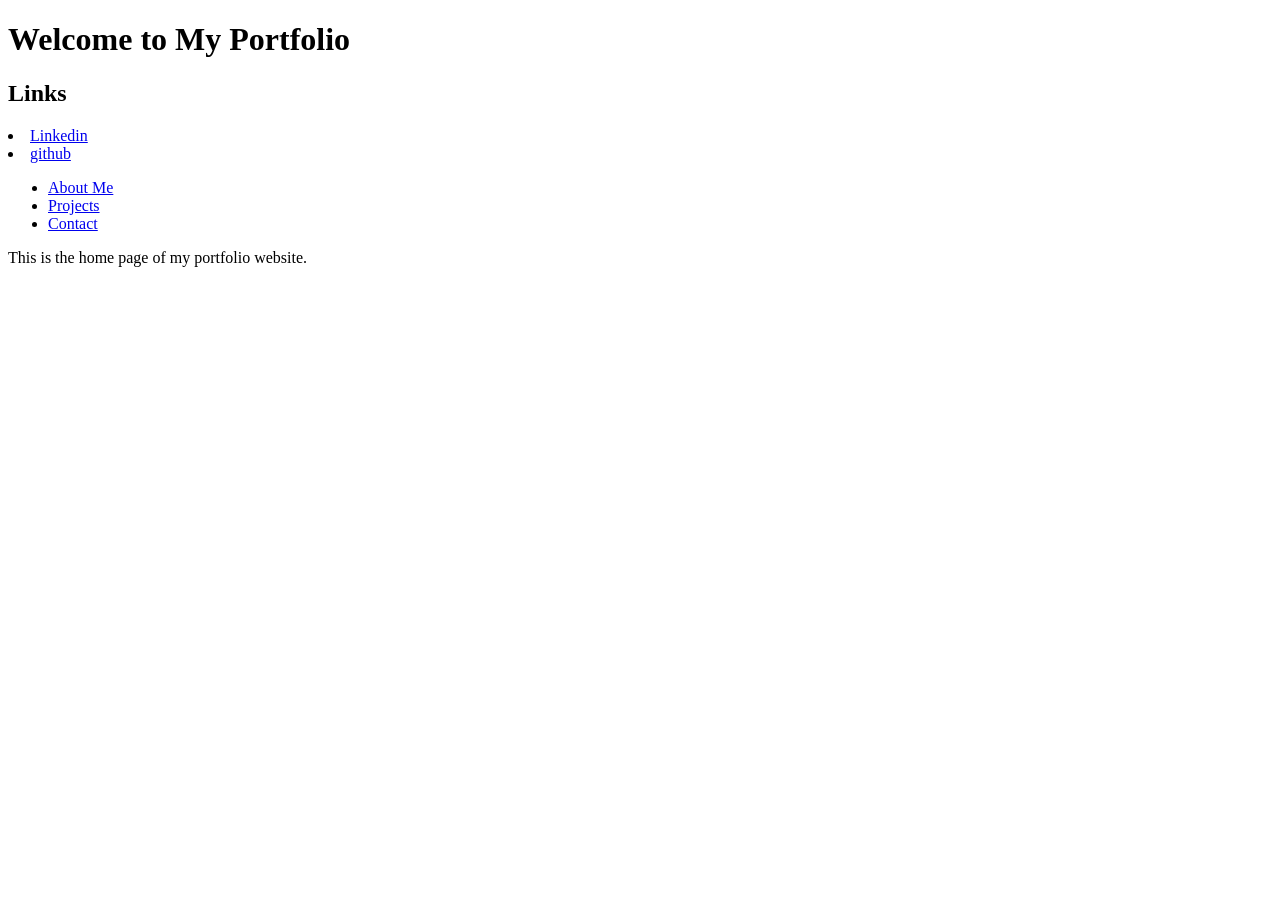
==== index.html @ 56b5206d "school projects" ====
<!DOCTYPE html>
<html lang="en">
<head>
    <meta charset="UTF-8">
    <meta name="viewport" content="width=device-width, initial-scale=1.0">
    <title>My Portfolio</title>
    <link rel="stylesheet" href="styles.css">
</head>
<body>
    <header>
        <h1>Welcome to My Portfolio</h1>
    </header>
    <header>
      <h2>Links</h2>
    </header>
    <li><a href="https://www.linkedin.com/in/jack-patchell/" target="_blank" rel="noopener noreferrer">Linkedin</a></li>
    <li><a href="https://github.com/jpatch22" target="_blank" rel="noopener noreferrer">github</a></li>
    <nav>
        <ul>
            <li><a href="about.html">About Me</a></li>
            <li><a href="projects.html">Projects</a></li>
            <li><a href="contact.html">Contact</a></li>
        </ul>
    </nav>
    <section>
        <p>This is the home page of my portfolio website.</p>
    </section>
</body>
</html>
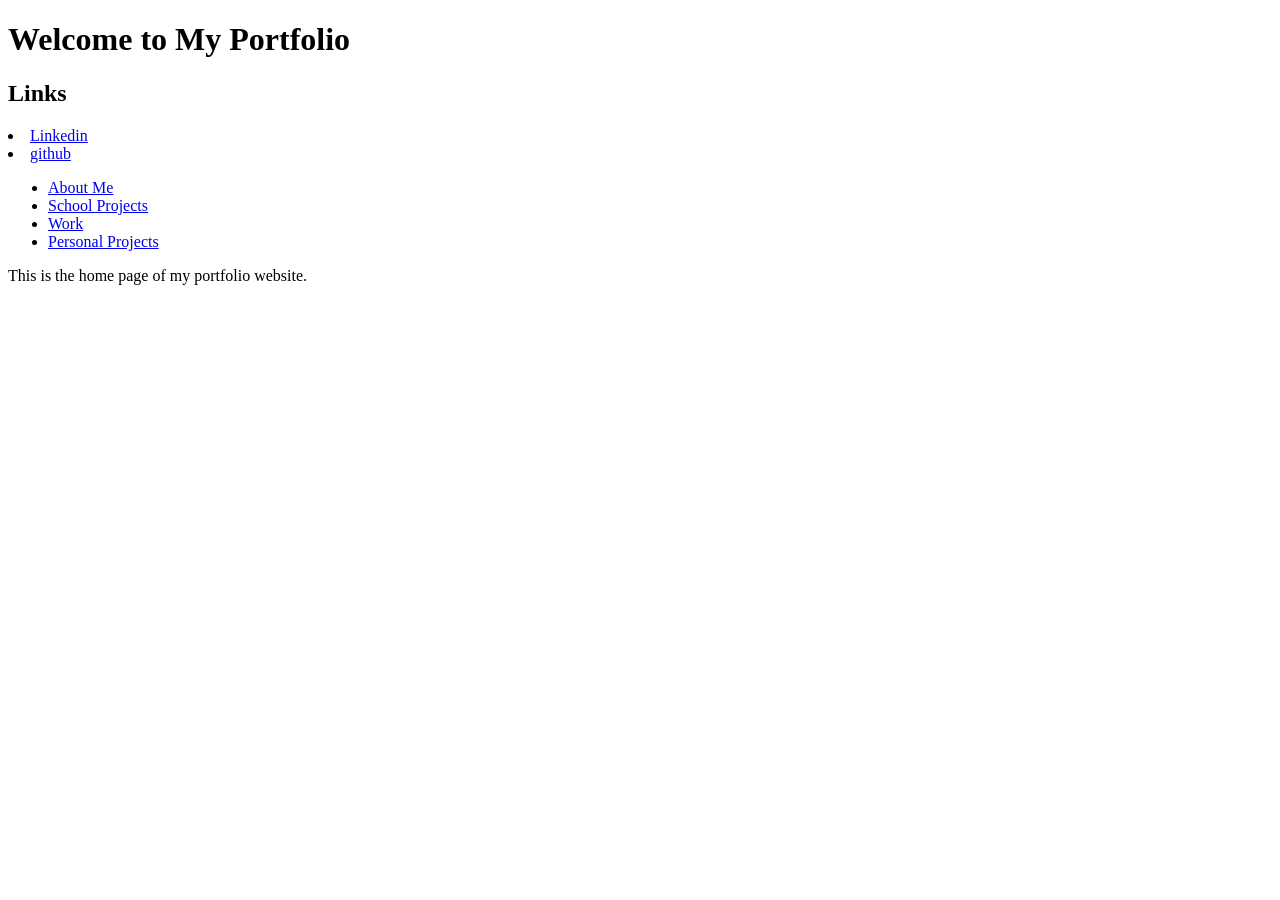
==== commit d3e864c7: "add files" ====
--- a/index.html
+++ b/index.html
@@ -18,8 +18,9 @@
     <nav>
         <ul>
             <li><a href="about.html">About Me</a></li>
-            <li><a href="projects.html">Projects</a></li>
-            <li><a href="contact.html">Contact</a></li>
+            <li><a href="school_projects.html">School Projects</a></li>
+            <li><a href="work.html">Work</a></li>
+            <li><a href="personal_projects.html">Personal Projects</a></li>
         </ul>
     </nav>
     <section>
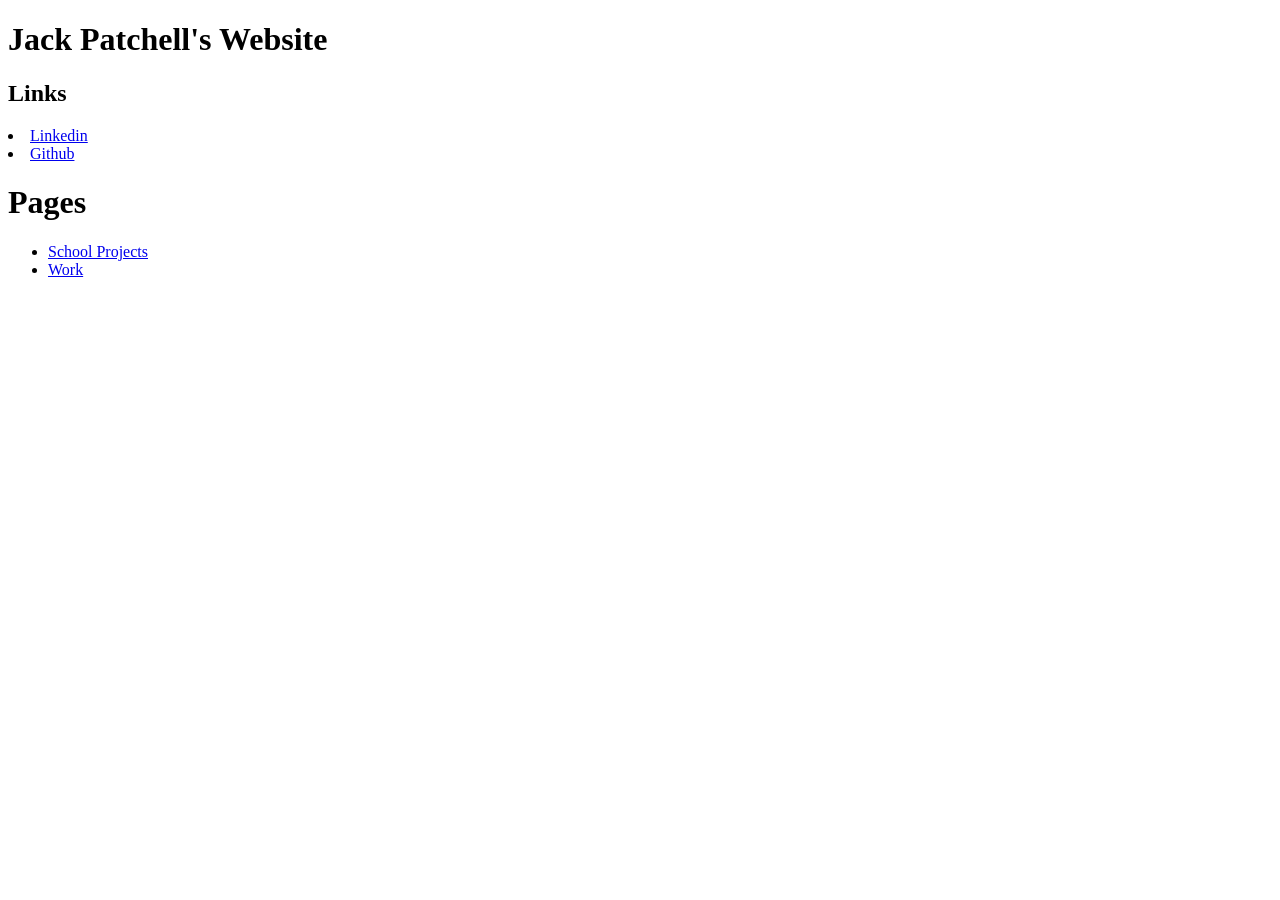
==== commit 2b089dea: "improvements" ====
--- a/index.html
+++ b/index.html
@@ -8,24 +8,27 @@
 </head>
 <body>
     <header>
-        <h1>Welcome to My Portfolio</h1>
+        <h1>Jack Patchell's Website</h1>
     </header>
     <header>
       <h2>Links</h2>
     </header>
     <li><a href="https://www.linkedin.com/in/jack-patchell/" target="_blank" rel="noopener noreferrer">Linkedin</a></li>
-    <li><a href="https://github.com/jpatch22" target="_blank" rel="noopener noreferrer">github</a></li>
+    <li><a href="https://github.com/jpatch22" target="_blank" rel="noopener noreferrer">Github</a></li>
+    <header>
+        <h1>Pages</h1>
+    </header>
     <nav>
         <ul>
-            <li><a href="about.html">About Me</a></li>
+            <!-- <li><a href="about.html">About Me</a></li> -->
             <li><a href="school_projects.html">School Projects</a></li>
             <li><a href="work.html">Work</a></li>
-            <li><a href="personal_projects.html">Personal Projects</a></li>
+            <!-- <li><a href="personal_projects.html">Personal Projects</a></li> -->
         </ul>
     </nav>
-    <section>
-        <p>This is the home page of my portfolio website.</p>
-    </section>
+    <!-- <section> -->
+        <!-- <p>This is the home page of my portfolio website.</p> -->
+    <!-- </section> -->
 </body>
 </html>
 
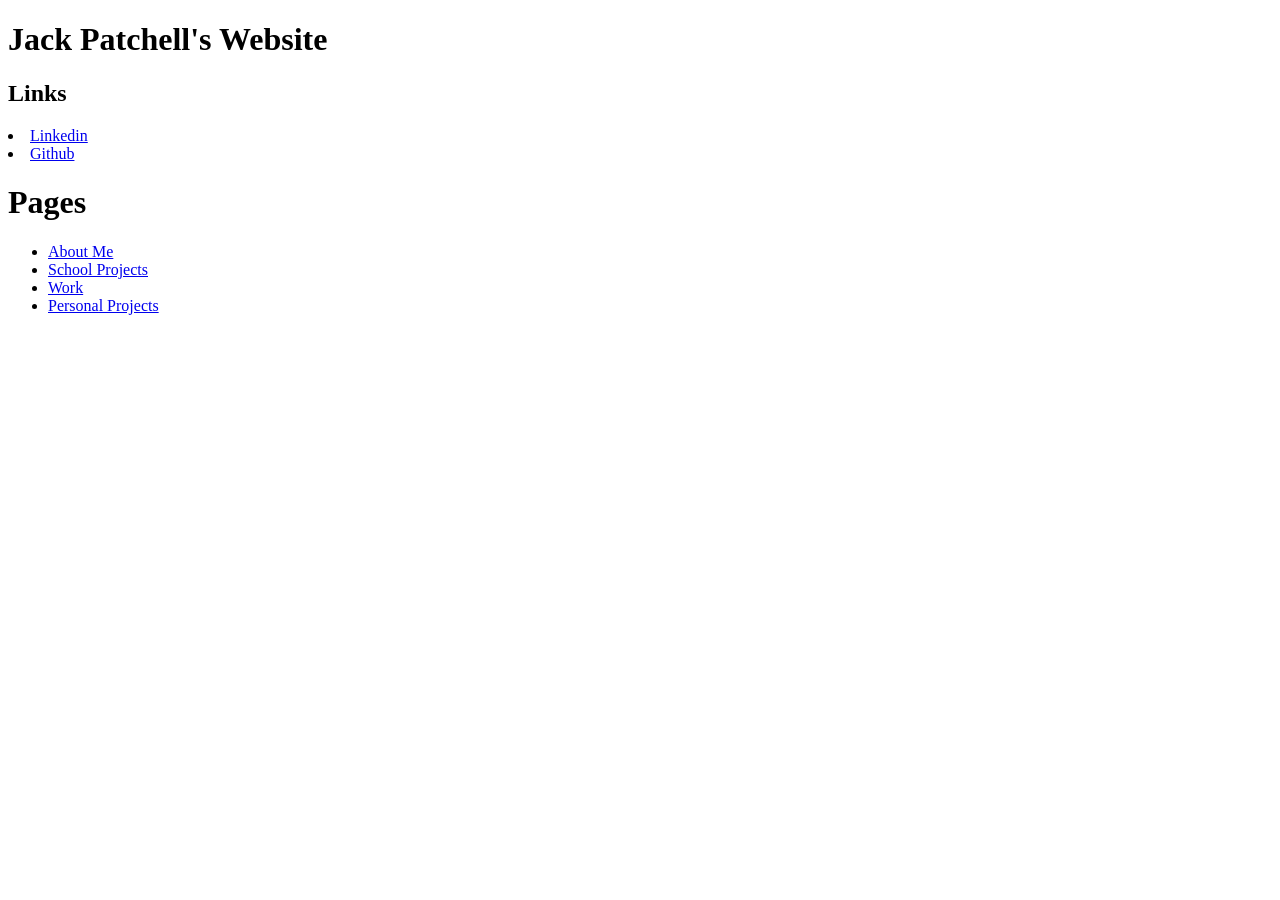
==== commit 38002d64: "add photos" ====
--- a/index.html
+++ b/index.html
@@ -20,15 +20,12 @@
     </header>
     <nav>
         <ul>
-            <!-- <li><a href="about.html">About Me</a></li> -->
+            <li><a href="about.html">About Me</a></li>
             <li><a href="school_projects.html">School Projects</a></li>
             <li><a href="work.html">Work</a></li>
-            <!-- <li><a href="personal_projects.html">Personal Projects</a></li> -->
+            <li><a href="personal_projects.html">Personal Projects</a></li>
         </ul>
     </nav>
-    <!-- <section> -->
-        <!-- <p>This is the home page of my portfolio website.</p> -->
-    <!-- </section> -->
 </body>
 </html>
 
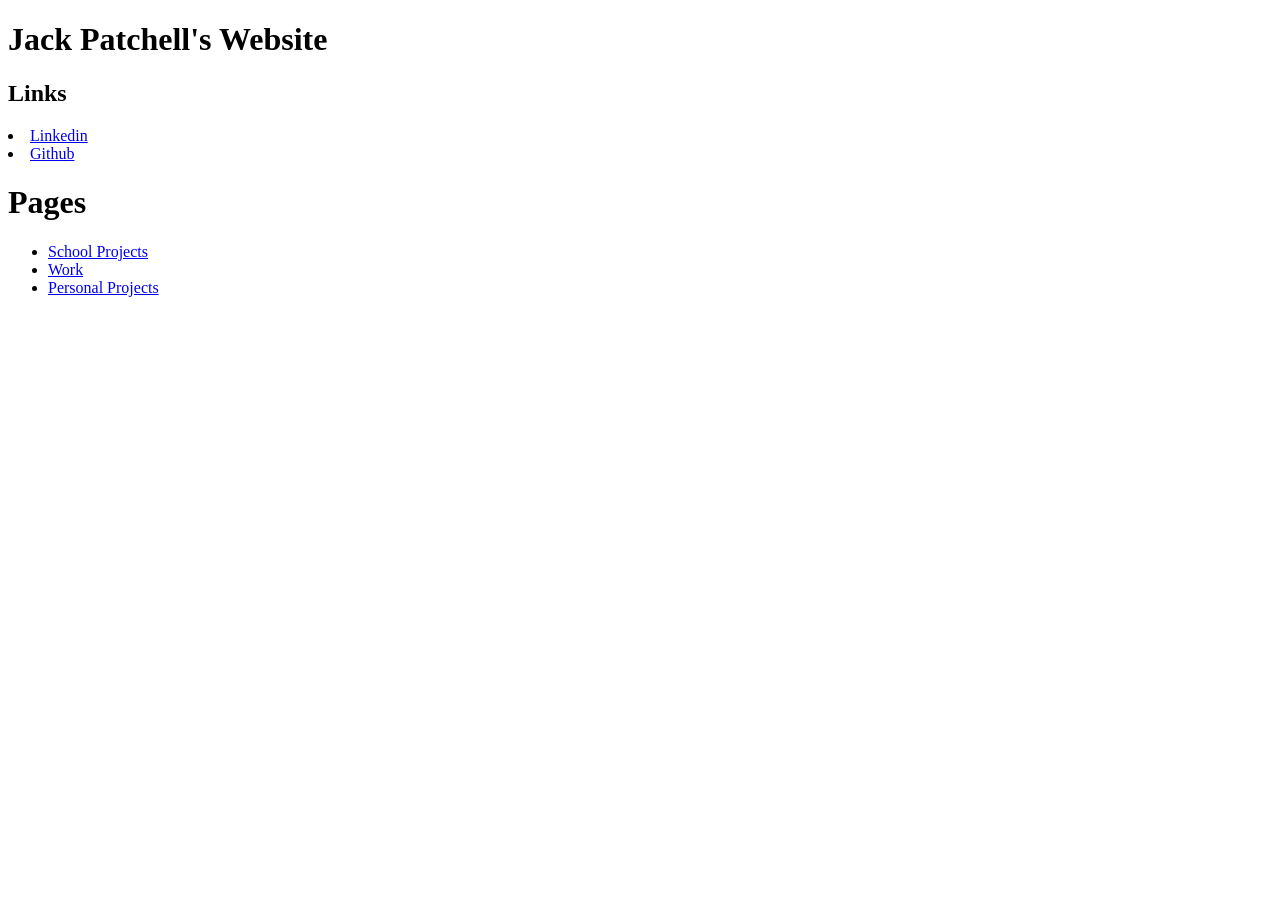
==== commit f5e89a1e: "update" ====
--- a/index.html
+++ b/index.html
@@ -20,7 +20,7 @@
     </header>
     <nav>
         <ul>
-            <li><a href="about.html">About Me</a></li>
+            <!-- <li><a href="about.html">About Me</a></li> -->
             <li><a href="school_projects.html">School Projects</a></li>
             <li><a href="work.html">Work</a></li>
             <li><a href="personal_projects.html">Personal Projects</a></li>
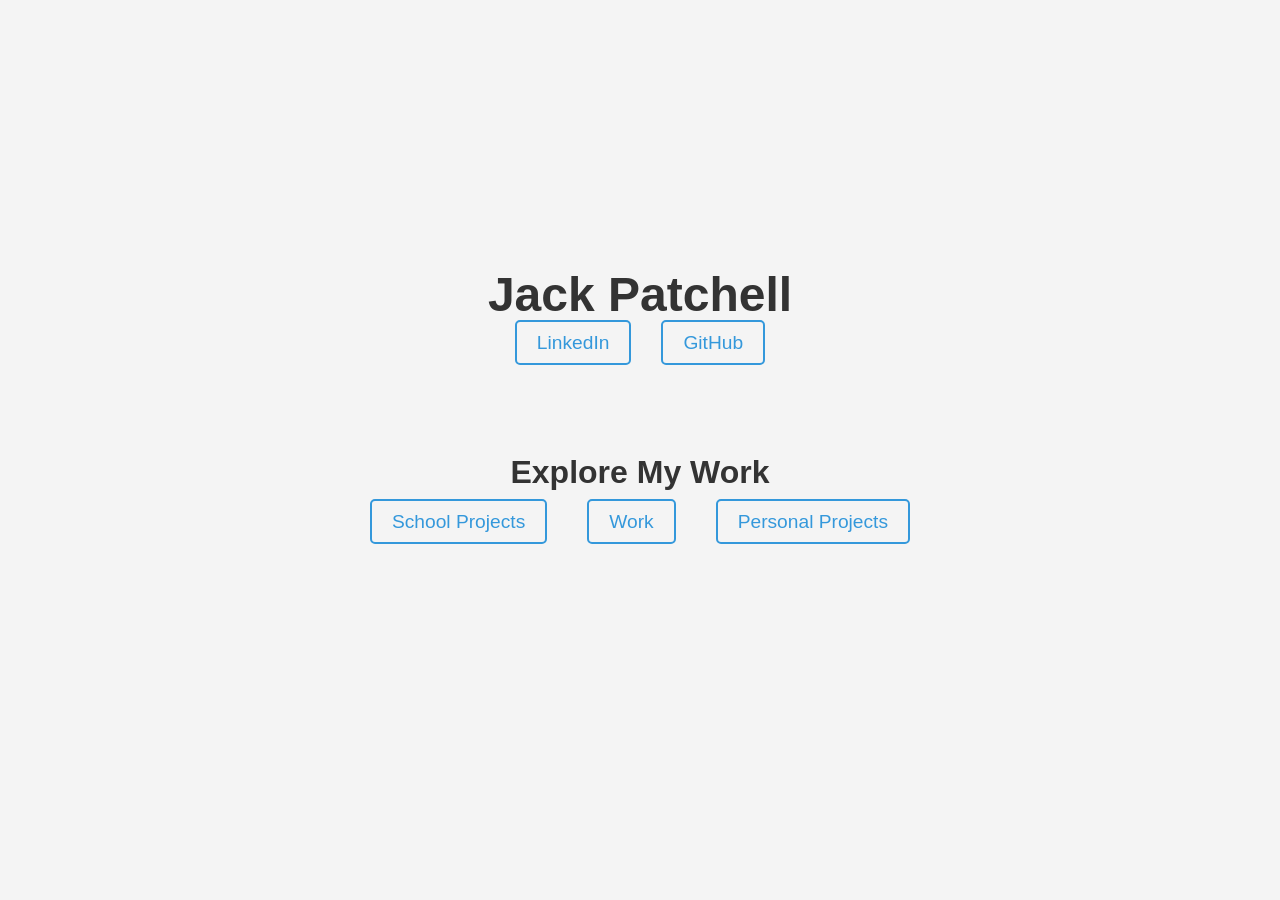
==== commit 4ec40aff: "style updates" ====
--- a/index.html
+++ b/index.html
@@ -3,29 +3,29 @@
 <head>
     <meta charset="UTF-8">
     <meta name="viewport" content="width=device-width, initial-scale=1.0">
-    <title>My Portfolio</title>
+    <title>Jack Patchell's Portfolio</title>
     <link rel="stylesheet" href="styles.css">
 </head>
 <body>
     <header>
-        <h1>Jack Patchell's Website</h1>
+        <h1>Jack Patchell</h1>
+        <nav>
+            <ul class="social-links">
+                <li><a href="https://www.linkedin.com/in/jack-patchell/" target="_blank" rel="noopener noreferrer">LinkedIn</a></li>
+                <li><a href="https://github.com/jpatch22" target="_blank" rel="noopener noreferrer">GitHub</a></li>
+            </ul>
+        </nav>
     </header>
-    <header>
-      <h2>Links</h2>
-    </header>
-    <li><a href="https://www.linkedin.com/in/jack-patchell/" target="_blank" rel="noopener noreferrer">Linkedin</a></li>
-    <li><a href="https://github.com/jpatch22" target="_blank" rel="noopener noreferrer">Github</a></li>
-    <header>
-        <h1>Pages</h1>
-    </header>
-    <nav>
-        <ul>
-            <!-- <li><a href="about.html">About Me</a></li> -->
-            <li><a href="school_projects.html">School Projects</a></li>
-            <li><a href="work.html">Work</a></li>
-            <li><a href="personal_projects.html">Personal Projects</a></li>
-        </ul>
-    </nav>
+
+    <section class="pages">
+        <h2>Explore My Work</h2>
+        <nav>
+            <ul class="page-links">
+                <li><a href="school_projects.html">School Projects</a></li>
+                <li><a href="work.html">Work</a></li>
+                <li><a href="personal_projects.html">Personal Projects</a></li>
+            </ul>
+        </nav>
+    </section>
 </body>
 </html>
-
--- a/styles.css
+++ b/styles.css
@@ -0,0 +1,144 @@
+/* Reset and basic layout */
+* {
+    margin: 0;
+    padding: 0;
+    box-sizing: border-box;
+    font-family: 'Arial', sans-serif;
+}
+
+body {
+    background-color: #f4f4f4;
+    color: #333;
+    display: flex;
+    flex-direction: column;
+    align-items: center;
+    justify-content: center;
+    height: 100vh;
+    padding: 20px;
+}
+
+header {
+    text-align: center;
+    margin-bottom: 40px;
+}
+
+h1 {
+    font-size: 3em;
+    margin-bottom: 10px;
+}
+
+p {
+    font-size: 1.2em;
+    color: #666;
+    margin-bottom: 30px;
+}
+
+/* Navigation links */
+nav ul {
+    list-style-type: none;
+    padding: 0;
+    margin: 0;
+}
+
+/* Social links section */
+.social-links {
+    display: flex;
+    justify-content: center;
+    gap: 30px;
+    margin-bottom: 40px; /* Adds space below the social links section */
+}
+
+nav a {
+    text-decoration: none;
+    font-size: 1.2em;
+    color: #3498db;
+    padding: 10px 20px;
+    border: 2px solid #3498db;
+    border-radius: 5px;
+    transition: background-color 0.3s, color 0.3s;
+}
+
+nav a:hover {
+    background-color: #3498db;
+    color: #fff;
+}
+
+/* Page navigation section */
+.pages {
+    text-align: center;
+    margin-bottom: 40px;
+}
+
+.pages h2 {
+    font-size: 2em;
+    margin-bottom: 20px;
+}
+
+.page-links li {
+    display: inline-block;
+    margin: 0 20px; /* Add margin between each link */
+}
+
+.page-links {
+    display: flex;
+    justify-content: center;
+    margin-bottom: 40px; /* Adds space below the page links section */
+}
+
+/* Flexbox for Location and Duration to be on the same line */
+.details {
+    display: flex;
+    justify-content: space-between; /* Keeps Location and Duration apart */
+    margin-left: 20px; /* Matches the bullet point indentation */
+    margin-bottom: -10px; /* Space below the details */
+}
+
+/* Bullet points, indentation, and article spacing */
+article ul {
+    margin-left: 20px; /* Indentation for bullet points */
+}
+
+article h3 {
+    margin-bottom: 15px; /* Adds space below section titles */
+}
+
+article {
+    margin-bottom: 40px; /* Ensures articles are properly spaced */
+}
+
+section {
+    padding: 20px; /* Optional: Add padding to the section */
+}
+
+/* Remove nowrap for list items */
+li {
+    white-space: normal;
+}
+
+/* Centered image */
+.centered-img {
+    display: block;
+    margin: 20px auto; /* Centers the image horizontally and adds space above and below */
+}
+
+/* Responsive Design */
+@media (max-width: 768px) {
+    h1 {
+        font-size: 2.5em;
+    }
+    
+    p {
+        font-size: 1em;
+    }
+    
+    nav a {
+        font-size: 1em;
+        padding: 8px 16px;
+    }
+
+    /* Stack page links vertically for small screens */
+    .page-links {
+        flex-direction: column;
+        gap: 40px; /* Adjust gap for mobile */
+    }
+}
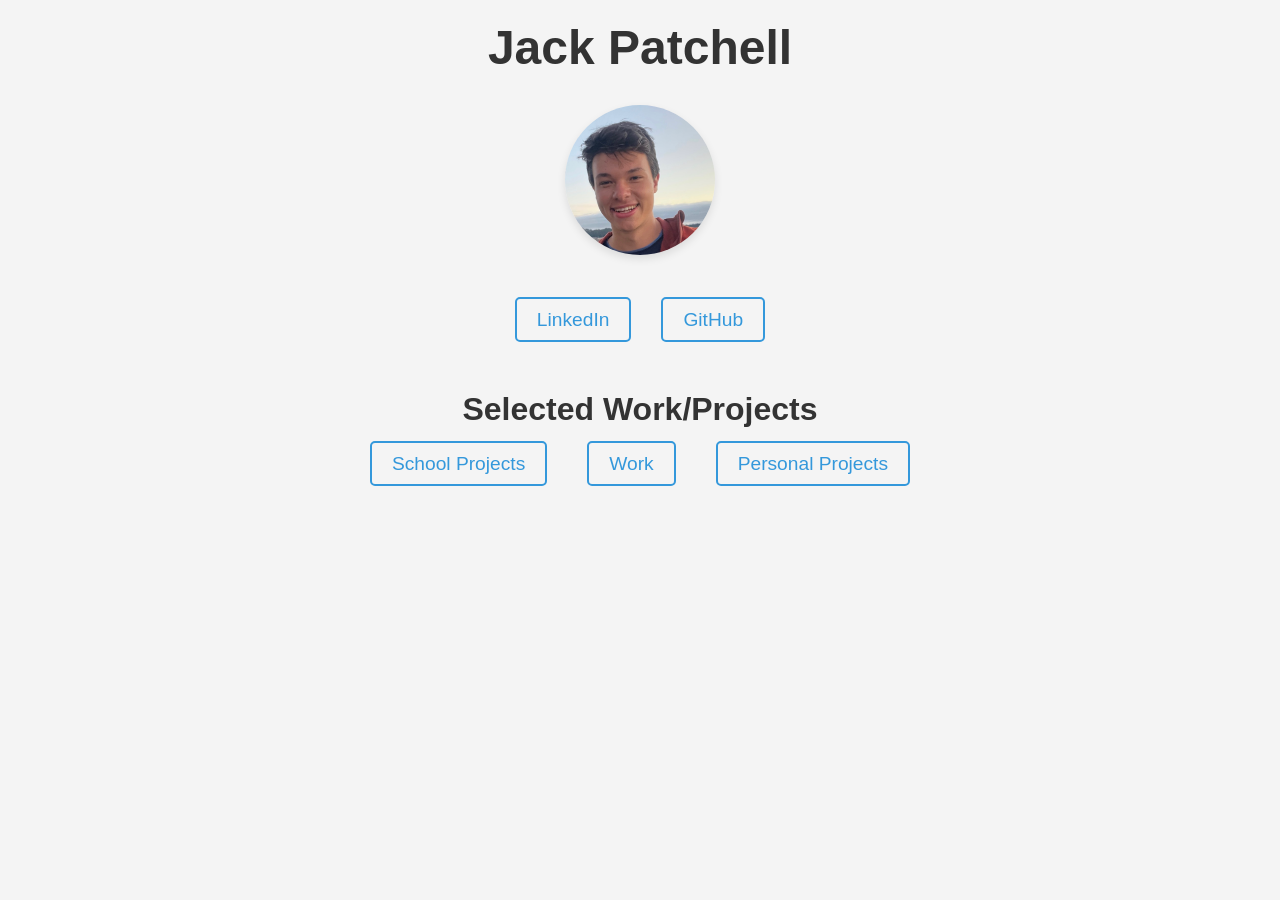
==== commit 4832b5ee: "content updates" ====
--- a/index.html
+++ b/index.html
@@ -9,6 +9,7 @@
 <body>
     <header>
         <h1>Jack Patchell</h1>
+        <img src="images/jack_patchell.jpeg" alt="Jack Patchell" class="profile-pic">
         <nav>
             <ul class="social-links">
                 <li><a href="https://www.linkedin.com/in/jack-patchell/" target="_blank" rel="noopener noreferrer">LinkedIn</a></li>
@@ -18,7 +19,7 @@
     </header>
 
     <section class="pages">
-        <h2>Explore My Work</h2>
+        <h2> Selected Work/Projects </h2>
         <nav>
             <ul class="page-links">
                 <li><a href="school_projects.html">School Projects</a></li>
--- a/styles.css
+++ b/styles.css
@@ -6,17 +6,24 @@
     font-family: 'Arial', sans-serif;
 }
 
+.profile-pic {
+    width: 150px;
+    height: 150px;
+    border-radius: 50%; /* Makes the image circular */
+    object-fit: cover;  /* Ensures the image is cropped properly without distortion */
+    margin-top: 20px;   /* Adds some space above the image */
+    margin-bottom: 50px;
+    box-shadow: 0 4px 8px rgba(0, 0, 0, 0.1); /* Optional: Adds a soft shadow for a nice effect */
+}
+
 body {
     background-color: #f4f4f4;
     color: #333;
-    display: flex;
-    flex-direction: column;
-    align-items: center;
-    justify-content: center;
-    height: 100vh;
-    padding: 20px;
+    padding: 20px; /* Add padding for spacing between the content and page edges */
+    height: 100vh; /* Ensures the body takes up the full height of the viewport */
 }
 
+/* Optional: Add space below the header */
 header {
     text-align: center;
     margin-bottom: 40px;
@@ -25,6 +32,10 @@
 h1 {
     font-size: 3em;
     margin-bottom: 10px;
+}
+
+title {
+    margin-bottom: 25px;
 }
 
 p {
@@ -38,14 +49,6 @@
     list-style-type: none;
     padding: 0;
     margin: 0;
-}
-
-/* Social links section */
-.social-links {
-    display: flex;
-    justify-content: center;
-    gap: 30px;
-    margin-bottom: 40px; /* Adds space below the social links section */
 }
 
 nav a {
@@ -63,6 +66,14 @@
     color: #fff;
 }
 
+/* Social links section */
+.social-links {
+    display: flex;
+    justify-content: center;
+    gap: 30px;
+    margin-bottom: 40px; /* Adds space below the social links section */
+}
+
 /* Page navigation section */
 .pages {
     text-align: center;
@@ -71,7 +82,7 @@
 
 .pages h2 {
     font-size: 2em;
-    margin-bottom: 20px;
+    margin-bottom: 25px;
 }
 
 .page-links li {
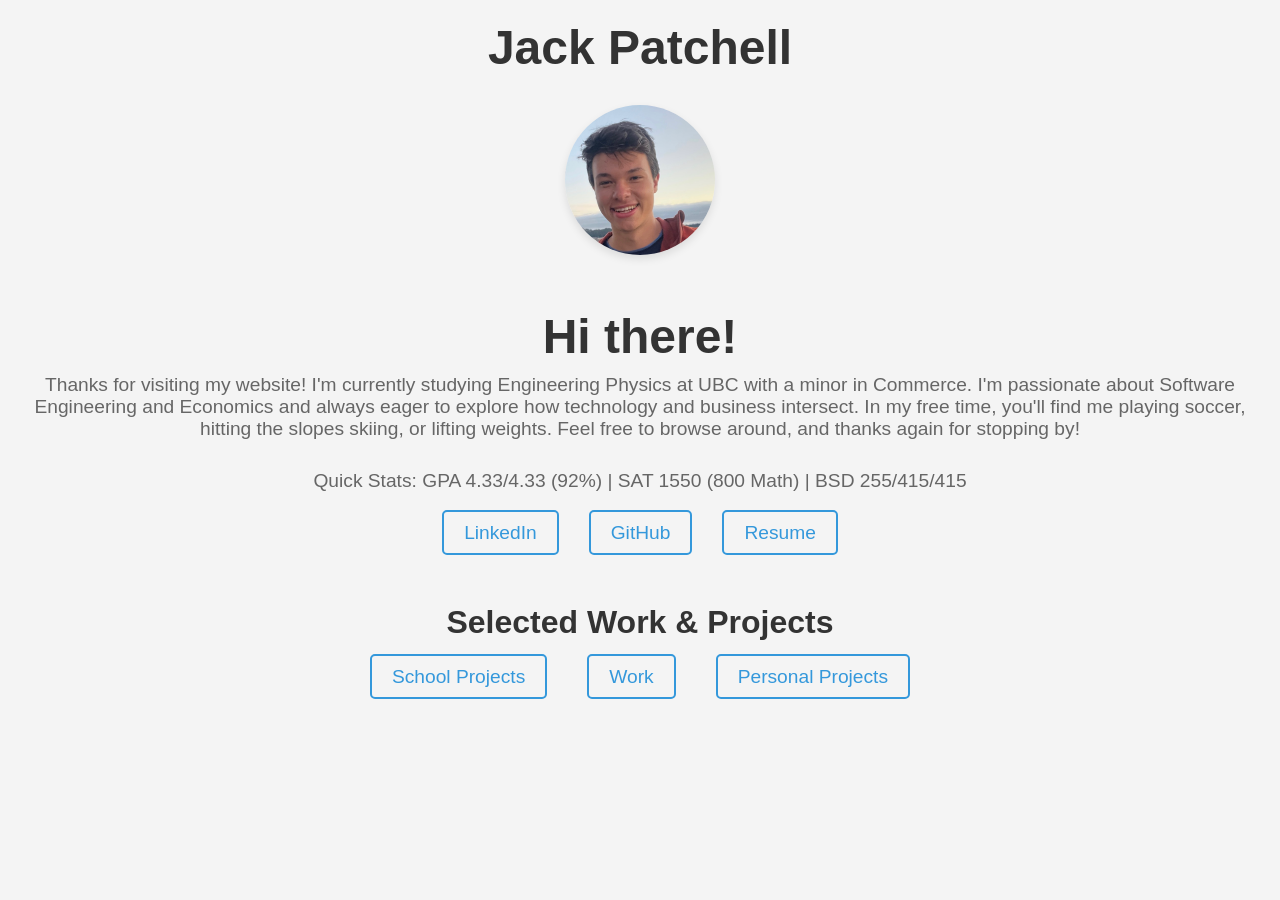
==== commit 872b6cc3: "Add resume" ====
--- a/index.html
+++ b/index.html
@@ -1,25 +1,37 @@
 <!DOCTYPE html>
 <html lang="en">
+
 <head>
     <meta charset="UTF-8">
     <meta name="viewport" content="width=device-width, initial-scale=1.0">
     <title>Jack Patchell's Portfolio</title>
     <link rel="stylesheet" href="styles.css">
 </head>
+
 <body>
     <header>
         <h1>Jack Patchell</h1>
         <img src="images/jack_patchell.jpeg" alt="Jack Patchell" class="profile-pic">
+        <h1>Hi there!</h1>
+        <p>Thanks for visiting my website! I'm currently studying Engineering Physics at UBC with a minor in Commerce.
+            I'm passionate about Software Engineering and Economics and always eager to explore how technology and
+            business intersect. In my free time, you'll find me playing soccer, hitting the slopes skiing, or lifting
+            weights. Feel free to browse around, and thanks again for stopping by!</p>
+        <p>Quick Stats: GPA 4.33/4.33 (92%) | SAT 1550 (800 Math) | BSD 255/415/415 </p>
         <nav>
             <ul class="social-links">
-                <li><a href="https://www.linkedin.com/in/jack-patchell/" target="_blank" rel="noopener noreferrer">LinkedIn</a></li>
+                <li><a href="https://www.linkedin.com/in/jack-patchell/" target="_blank"
+                        rel="noopener noreferrer">LinkedIn</a>
+                </li>
                 <li><a href="https://github.com/jpatch22" target="_blank" rel="noopener noreferrer">GitHub</a></li>
+                <li><a href="images/Jack_Patchell_Resume.pdf" target="_blank">Resume</a></li>
+                <!-- <li><a href="" target="_blank" rel="noopener noreferrer">Stats</a></li> -->
             </ul>
         </nav>
     </header>
 
     <section class="pages">
-        <h2> Selected Work/Projects </h2>
+        <h2> Selected Work & Projects </h2>
         <nav>
             <ul class="page-links">
                 <li><a href="school_projects.html">School Projects</a></li>
